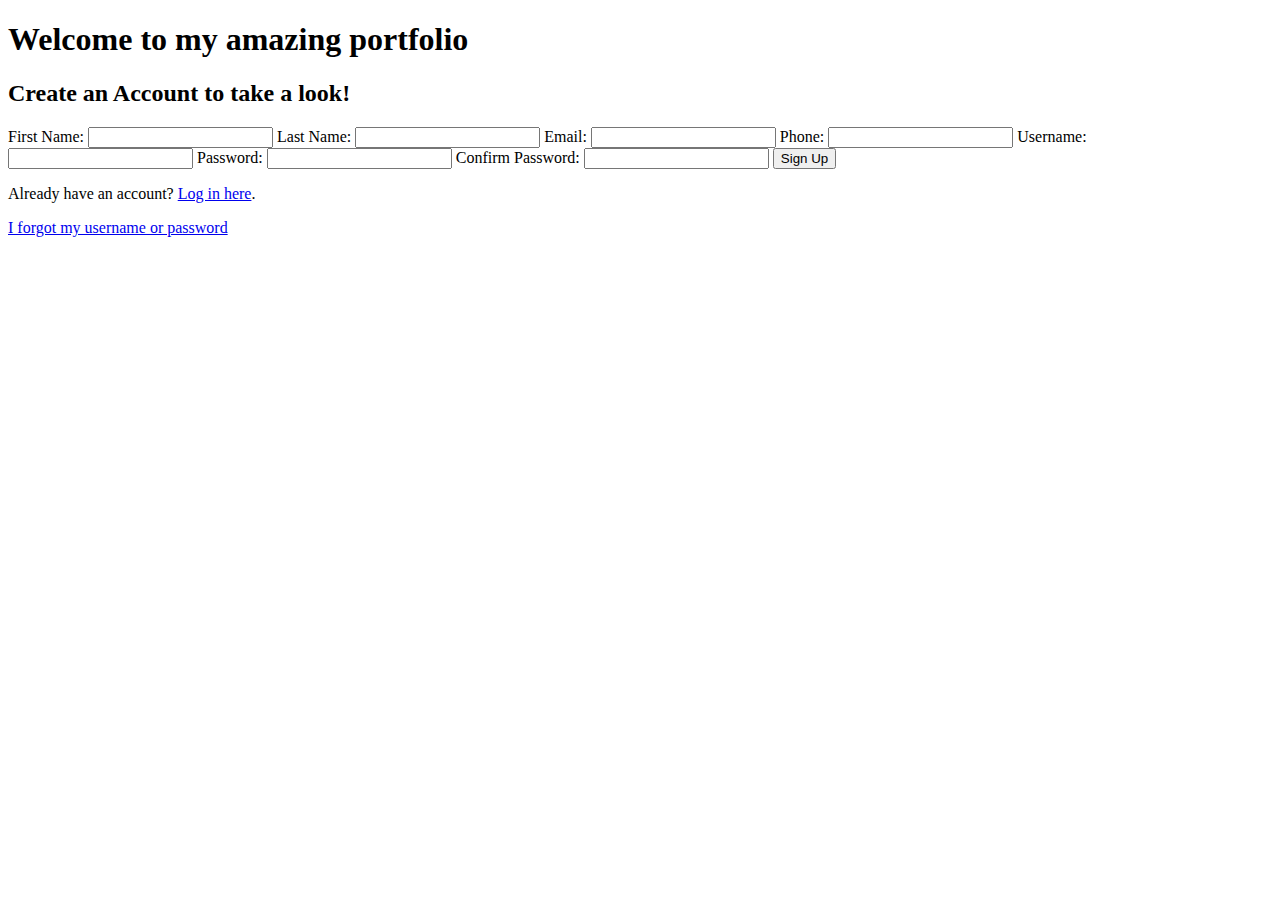
==== sign-up.html @ b32d9ba7 "first commit of basic structure" ====
<!DOCTYPE html>
<html lang="en">
<head>
    <meta charset="UTF-8">
    <meta name="viewport" content="width=device-width, initial-scale=1.0">
    <title>Sign Up</title>
    <link rel="stylesheet" href="./sign-up.css">
</head>
<body>
    <header>
        <h1>Welcome to my amazing portfolio</h1>
    </header>

    <section>
        <h2>Create an Account to take a look!</h2>
        <form action="#" method="post">
            <label for="firstName">First Name:</label>
            <input type="text" id="firstName" name="firstName" required>

            <label for="lastName">Last Name:</label>
            <input type="text" id="lastName" name="lastName" required>

            <!-- Contact Information -->
            <label for="email">Email:</label>
            <input type="email" id="email" name="email" required>

            <label for="phone">Phone:</label>
            <input type="tel" id="phone" name="phone">

            <!-- Account Credentials -->
            <label for="username">Username:</label>
            <input type="text" id="username" name="username" required>

            <label for="password">Password:</label>
            <input type="password" id="password" name="password" required>

            <label for="confirmPassword">Confirm Password:</label>
            <input type="password" id="confirmPassword" name="confirmPassword" required>

            <button type="submit">Sign Up</button>
        </form>

        <footer>
            <p>Already have an account? <a href="#">Log in here</a>.</p>
            <a href="#">I forgot my username or password</a>
        </footer>
    </section>
</body>
</html>
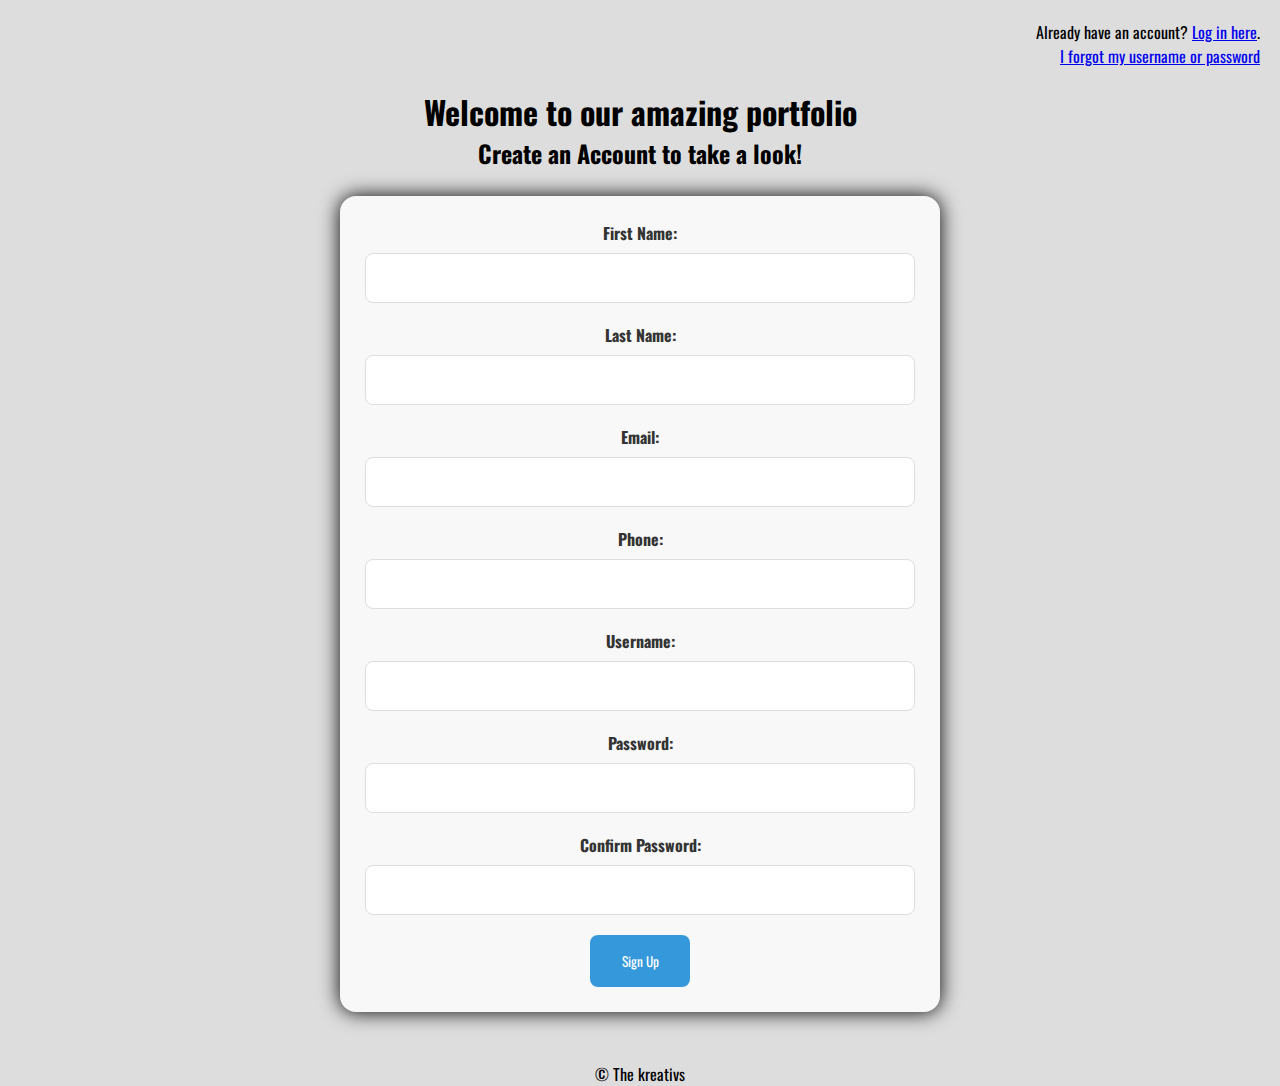
==== commit 6882b403: "finished the html structure and added some css" ====
--- a/sign-up.html
+++ b/sign-up.html
@@ -5,45 +5,51 @@
     <meta name="viewport" content="width=device-width, initial-scale=1.0">
     <title>Sign Up</title>
     <link rel="stylesheet" href="./sign-up.css">
+    <link rel="preconnect" href="https://fonts.googleapis.com">
+    <link rel="preconnect" href="https://fonts.gstatic.com" crossorigin>
+    <link href="https://fonts.googleapis.com/css2?family=Oswald:wght@300&family=Roboto:wght@300;400&display=swap" rel="stylesheet">
 </head>
 <body>
-    <header>
-        <h1>Welcome to my amazing portfolio</h1>
+    <header class="header">
+        <h1>Welcome to our amazing portfolio</h1>
     </header>
+    <section class="account-creation">
+        <h2 class="account-creation-text">Create an Account to take a look!</h2>
+            <form class="signup-form" action="#" method="post">
 
-    <section>
-        <h2>Create an Account to take a look!</h2>
-        <form action="#" method="post">
-            <label for="firstName">First Name:</label>
-            <input type="text" id="firstName" name="firstName" required>
+                <!-- User Name & Last Name -->
+                <label for="firstName">First Name:</label>
+                <input type="text" id="firstName" name="firstName" required>
 
-            <label for="lastName">Last Name:</label>
-            <input type="text" id="lastName" name="lastName" required>
+                <label for="lastName">Last Name:</label>
+                <input type="text" id="lastName" name="lastName" required>
 
-            <!-- Contact Information -->
-            <label for="email">Email:</label>
-            <input type="email" id="email" name="email" required>
+                <!-- Contact Info -->
+                <label for="email">Email:</label>
+                <input type="email" id="email" name="email" required>
 
-            <label for="phone">Phone:</label>
-            <input type="tel" id="phone" name="phone">
+                <label for="phone">Phone:</label>
+                <input type="tel" id="phone" name="phone">
 
-            <!-- Account Credentials -->
-            <label for="username">Username:</label>
-            <input type="text" id="username" name="username" required>
+                <!-- Account Creds -->
+                <label for="username">Username:</label>
+                <input type="text" id="username" name="username" required>
 
-            <label for="password">Password:</label>
-            <input type="password" id="password" name="password" required>
+                <label for="password">Password:</label>
+                <input type="password" id="password" name="password" required>
 
-            <label for="confirmPassword">Confirm Password:</label>
-            <input type="password" id="confirmPassword" name="confirmPassword" required>
+                <label for="confirmPassword">Confirm Password:</label>
+                <input type="password" id="confirmPassword" name="confirmPassword" required>
 
-            <button type="submit">Sign Up</button>
-        </form>
+                <button type="submit">Sign Up</button>
+            </form>
+    </section>
 
-        <footer>
-            <p>Already have an account? <a href="#">Log in here</a>.</p>
-            <a href="#">I forgot my username or password</a>
-        </footer>
+    <section class="login-links">
+        <p>Already have an account? <a href="#">Log in here</a>.</p>
+        <a href="#">I forgot my username or password</a>
     </section>
+
+    <footer class="footer">© The kreativs</footer>
 </body>
 </html>
--- a/sign-up.css
+++ b/sign-up.css
@@ -0,0 +1,88 @@
+* {
+    margin: 0;
+    padding: 0;
+    box-sizing: border-box;
+    font-family: 'Oswald', sans-serif;
+}
+
+body {
+    background-color: #ddd;
+    display: grid;
+    grid-template-columns: 1fr;
+    grid-template-rows: 1fr 1fr 1fr 1fr;
+    grid-template-areas: 
+        "login-links"
+        "header"
+        "account-creation"
+        "footer";
+    height: 100vh;
+}
+
+.header {
+    grid-area: header;
+    text-align: center;
+}
+
+.login-links {
+    grid-area: login-links;
+    text-align: right;
+    padding: 20px;
+}
+
+.account-creation {
+    grid-area: account-creation;
+    display: grid;
+    justify-content: center;
+}
+
+.account-creation-text {
+    display: grid;
+    text-align: center;
+    padding-bottom: 25px;
+}
+
+.signup-form {
+    display: grid;
+    place-items: center;
+    width: 600px;
+    padding: 25px;
+    background-color: #f8f8f8; 
+    border-radius: 16px; 
+    box-shadow: 0 0 20px rgba(0, 0, 0, 1);
+}
+
+label {
+    font-weight: bold;
+    margin-bottom: 8px;
+    color: #333;
+}
+
+input {
+    padding: 14px;
+    margin-bottom: 20px;
+    border: 1px solid #ddd;
+    border-radius: 8px;
+    width: 100%;
+    box-sizing: border-box;
+}
+
+button {
+    width: 100px;
+    padding: 16px;
+    background-color: #3498db;
+    color: #fff;
+    border: none;
+    border-radius: 8px;
+    cursor: pointer;
+}
+
+button:hover {
+    background-color: #2980b9;
+}
+
+.footer {
+    grid-area: footer;
+    display: grid;
+    justify-content: center;
+    padding-top: 50px;
+}